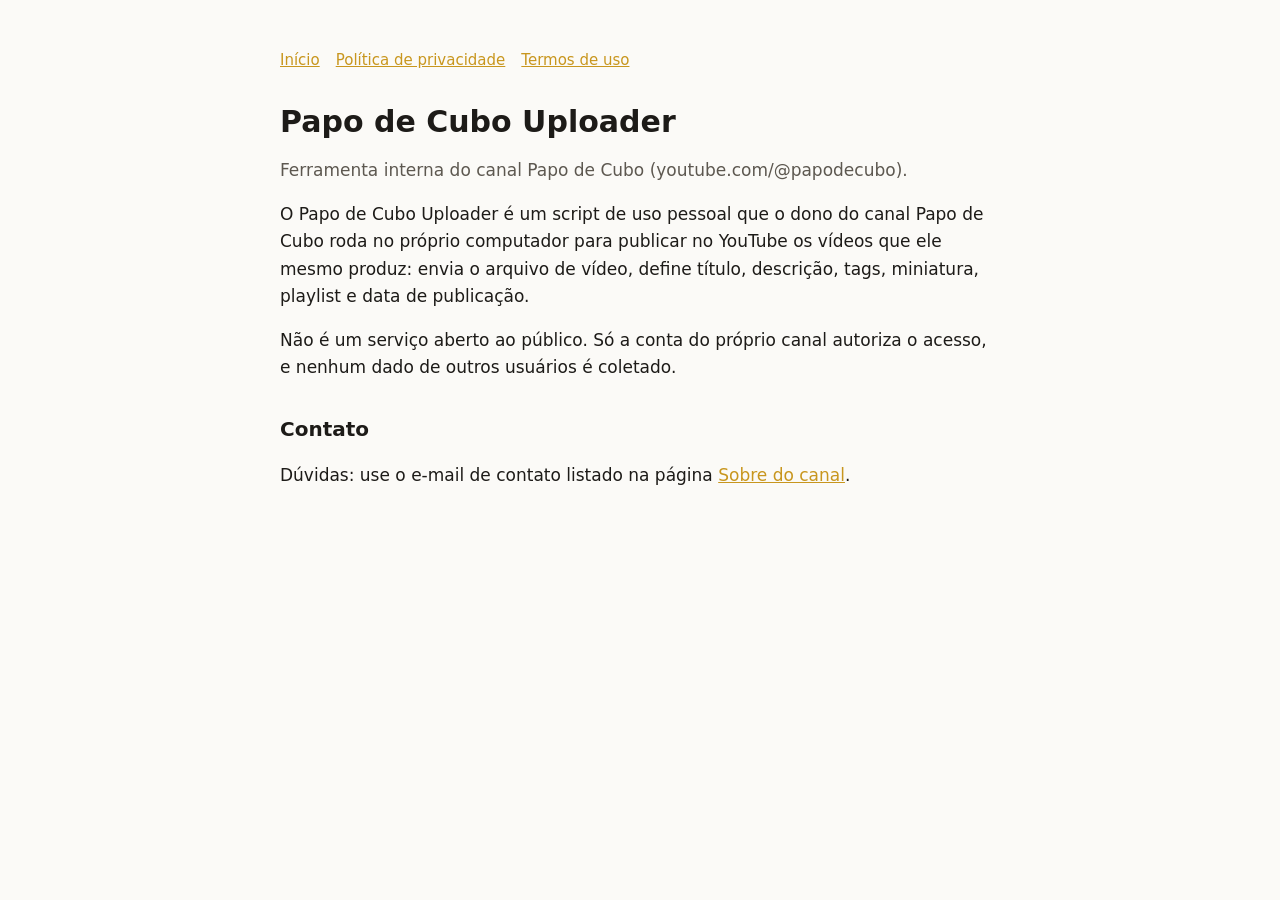
==== index.html @ 273c02df "Add files via upload" ====
<!doctype html><html lang="pt-BR"><head><meta charset="utf-8"><meta name="viewport" content="width=device-width,initial-scale=1"><title>Papo de Cubo Uploader</title><link rel="stylesheet" href="style.css"></head><body><main>
<nav><a href="index.html">Início</a><a href="privacy.html">Política de privacidade</a><a href="terms.html">Termos de uso</a></nav>
<h1>Papo de Cubo Uploader</h1>
<p class="mut">Ferramenta interna do canal Papo de Cubo (youtube.com/@papodecubo).</p>
<p>O Papo de Cubo Uploader é um script de uso pessoal que o dono do canal Papo de Cubo roda no próprio computador para publicar no YouTube os vídeos que ele mesmo produz: envia o arquivo de vídeo, define título, descrição, tags, miniatura, playlist e data de publicação.</p>
<p>Não é um serviço aberto ao público. Só a conta do próprio canal autoriza o acesso, e nenhum dado de outros usuários é coletado.</p>
<h2>Contato</h2>
<p>Dúvidas: use o e-mail de contato listado na página <a href="https://www.youtube.com/@papodecubo/about">Sobre do canal</a>.</p>
</main></body></html>
---- style.css ----
:root{--bg:#fbfaf7;--fg:#1d1b18;--mut:#5d5850;--acc:#c8961e}
@media (prefers-color-scheme:dark){:root{--bg:#141311;--fg:#ece8df;--mut:#a39d91;--acc:#e0b54a}}
body{margin:0;background:var(--bg);color:var(--fg);font:17px/1.6 system-ui,-apple-system,Segoe UI,sans-serif}
main{max-width:720px;margin:0 auto;padding:48px 16px}
h1{font-size:30px;line-height:1.2;margin:0 0 8px}h2{font-size:20px;margin:32px 0 8px}
p,li{color:var(--fg)}small,.mut{color:var(--mut)}a{color:var(--acc)}
nav{display:flex;gap:16px;margin-bottom:32px;font-size:15px}
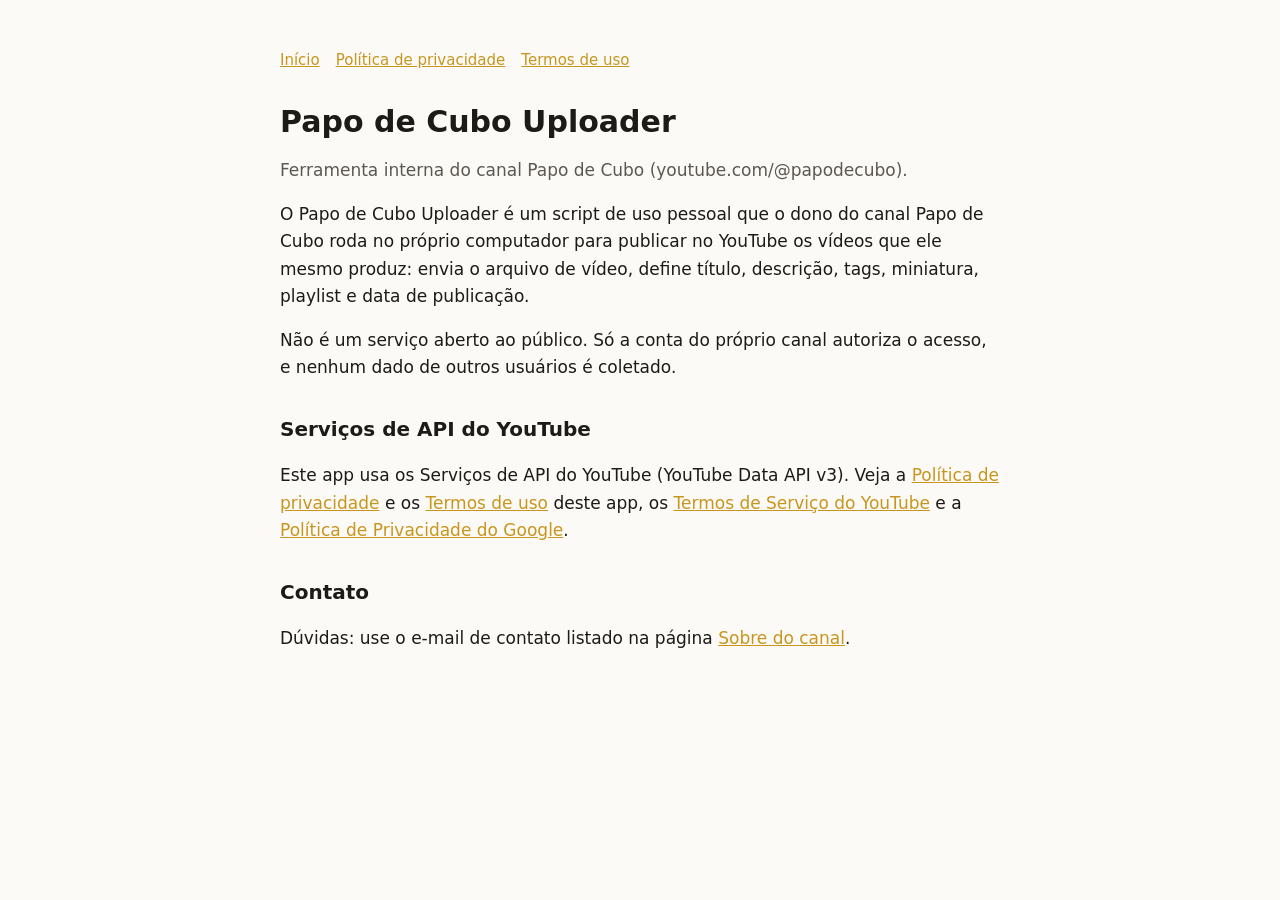
==== commit 67042fa4: "Homepage: aviso sobre os Servicos de API do YouTube" ====
--- a/index.html
+++ b/index.html
@@ -1,9 +1,11 @@
-<!doctype html><html lang="pt-BR"><head><meta charset="utf-8"><meta name="viewport" content="width=device-width,initial-scale=1"><title>Papo de Cubo Uploader</title><link rel="stylesheet" href="style.css"></head><body><main>
-<nav><a href="index.html">Início</a><a href="privacy.html">Política de privacidade</a><a href="terms.html">Termos de uso</a></nav>
-<h1>Papo de Cubo Uploader</h1>
-<p class="mut">Ferramenta interna do canal Papo de Cubo (youtube.com/@papodecubo).</p>
-<p>O Papo de Cubo Uploader é um script de uso pessoal que o dono do canal Papo de Cubo roda no próprio computador para publicar no YouTube os vídeos que ele mesmo produz: envia o arquivo de vídeo, define título, descrição, tags, miniatura, playlist e data de publicação.</p>
-<p>Não é um serviço aberto ao público. Só a conta do próprio canal autoriza o acesso, e nenhum dado de outros usuários é coletado.</p>
-<h2>Contato</h2>
-<p>Dúvidas: use o e-mail de contato listado na página <a href="https://www.youtube.com/@papodecubo/about">Sobre do canal</a>.</p>
-</main></body></html>
+<!doctype html><html lang="pt-BR"><head><meta charset="utf-8"><meta name="viewport" content="width=device-width,initial-scale=1"><title>Papo de Cubo Uploader</title><link rel="stylesheet" href="style.css"></head><body><main>
+<nav><a href="index.html">Início</a><a href="privacy.html">Política de privacidade</a><a href="terms.html">Termos de uso</a></nav>
+<h1>Papo de Cubo Uploader</h1>
+<p class="mut">Ferramenta interna do canal Papo de Cubo (youtube.com/@papodecubo).</p>
+<p>O Papo de Cubo Uploader é um script de uso pessoal que o dono do canal Papo de Cubo roda no próprio computador para publicar no YouTube os vídeos que ele mesmo produz: envia o arquivo de vídeo, define título, descrição, tags, miniatura, playlist e data de publicação.</p>
+<p>Não é um serviço aberto ao público. Só a conta do próprio canal autoriza o acesso, e nenhum dado de outros usuários é coletado.</p>
+<h2>Serviços de API do YouTube</h2>
+<p>Este app usa os Serviços de API do YouTube (YouTube Data API v3). Veja a <a href="privacy.html">Política de privacidade</a> e os <a href="terms.html">Termos de uso</a> deste app, os <a href="https://www.youtube.com/t/terms">Termos de Serviço do YouTube</a> e a <a href="https://policies.google.com/privacy">Política de Privacidade do Google</a>.</p>
+<h2>Contato</h2>
+<p>Dúvidas: use o e-mail de contato listado na página <a href="https://www.youtube.com/@papodecubo/about">Sobre do canal</a>.</p>
+</main></body></html>
